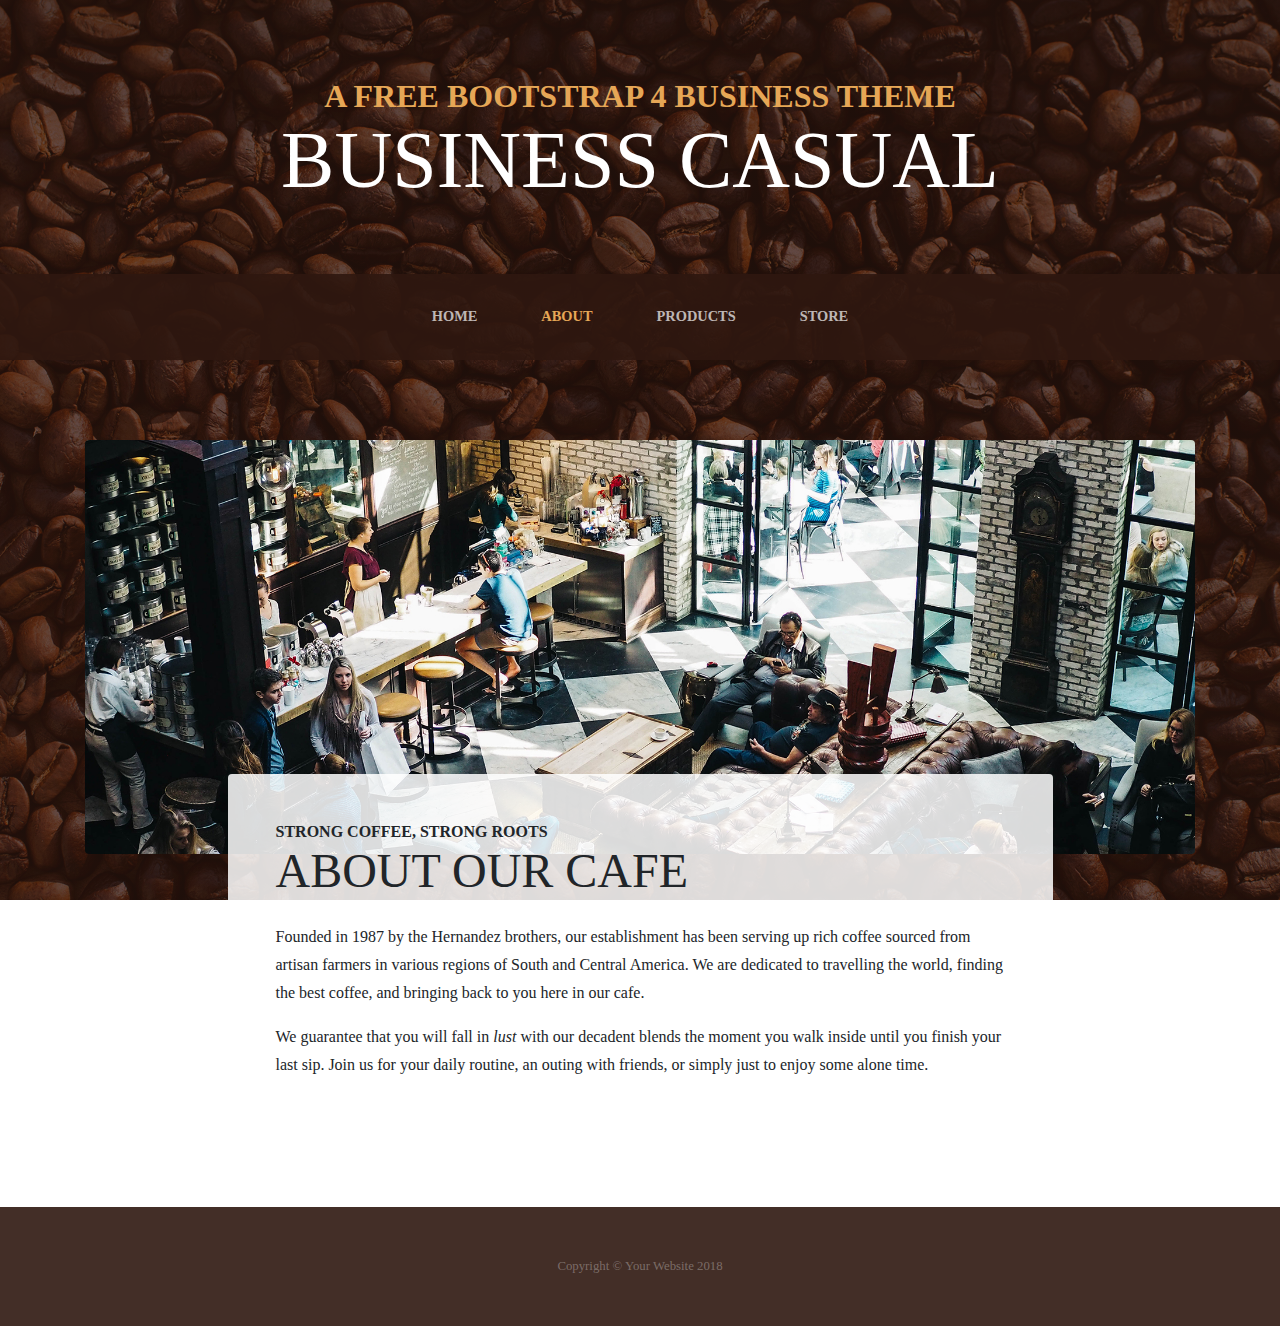
==== about.html @ 41c99a98 "Start templating" ====
<!DOCTYPE html>
<html>
  <head>
    <meta charset="UTF-8">
    <meta name="viewport" content="width=device-width, initial-scale=1">    
    <!-- Bootstrap CSS -->
    <link 
      rel="stylesheet" 
      href="https://maxcdn.bootstrapcdn.com/bootstrap/4.0.0/css/bootstrap.min.css" 
      integrity="sha384-Gn5384xqQ1aoWXA+058RXPxPg6fy4IWvTNh0E263XmFcJlSAwiGgFAW/dAiS6JXm" 
      crossorigin="anonymous">

      <!-- My CSS -->
      <link 
      rel="stylesheet" 
      href="assets/styles/style.css">
  
    <title>Devika's Lip Balm</title>

  </head>

  <body>
    <h1 class="site-heading text-center text-white d-none d-lg-block">
      <span class="site-heading-upper text-primary mb-3">A Free Bootstrap 4 Business Theme</span>
      <span class="site-heading-lower">Business Casual</span>
    </h1>

    <!-- Navigation -->
    <nav class="navbar navbar-expand-lg navbar-dark py-lg-4" id="mainNav">
      <div class="container">
        <a class="navbar-brand text-uppercase text-expanded font-weight-bold d-lg-none" href="#">Start Bootstrap</a>
        <button class="navbar-toggler" type="button" data-toggle="collapse" data-target="#navbarResponsive" aria-controls="navbarResponsive" aria-expanded="false" aria-label="Toggle navigation">
          <span class="navbar-toggler-icon"></span>
        </button>
        <div class="collapse navbar-collapse" id="navbarResponsive">
          <ul class="navbar-nav mx-auto">
            <li class="nav-item px-lg-4">
              <a class="nav-link text-uppercase text-expanded" href="index.html">Home
                <span class="sr-only">(current)</span>
              </a>
            </li>
            <li class="nav-item active px-lg-4">
              <a class="nav-link text-uppercase text-expanded" href="about.html">About</a>
            </li>
            <li class="nav-item px-lg-4">
              <a class="nav-link text-uppercase text-expanded" href="products.html">Products</a>
            </li>
            <li class="nav-item px-lg-4">
              <a class="nav-link text-uppercase text-expanded" href="store.html">Store</a>
            </li>
          </ul>
        </div>
      </div>
    </nav>

    <section class="page-section about-heading">
      <div class="container">
        <img class="img-fluid rounded about-heading-img mb-3 mb-lg-0" src="assets/img/about.jpg" alt="">
        <div class="about-heading-content">
          <div class="row">
            <div class="col-xl-9 col-lg-10 mx-auto">
              <div class="bg-faded rounded p-5">
                <h2 class="section-heading mb-4">
                  <span class="section-heading-upper">Strong Coffee, Strong Roots</span>
                  <span class="section-heading-lower">About Our Cafe</span>
                </h2>
                <p>Founded in 1987 by the Hernandez brothers, our establishment has been serving up rich coffee sourced from artisan farmers in various regions of South and Central America. We are dedicated to travelling the world, finding the best coffee, and bringing back to you here in our cafe.</p>
                <p class="mb-0">We guarantee that you will fall in <em>lust</em> with our decadent blends the moment you walk inside until you finish your last sip. Join us for your daily routine, an outing with friends, or simply just to enjoy some alone time.</p>
              </div>
            </div>
          </div>
        </div>
      </div>
    </section>

    <footer class="footer text-faded text-center py-5">
      <div class="container">
        <p class="m-0 small">Copyright &copy; Your Website 2018</p>
      </div>
    </footer>
  </body>
  <!-- jQuery -->
  <script 
    src="https://code.jquery.com/jquery-3.2.1.slim.min.js" 
    integrity="sha384-KJ3o2DKtIkvYIK3UENzmM7KCkRr/rE9/Qpg6aAZGJwFDMVNA/GpGFF93hXpG5KkN" 
    crossorigin="anonymous">
  </script>

  <!-- Popper.js -->
  <script 
    src="https://cdnjs.cloudflare.com/ajax/libs/popper.js/1.12.9/umd/popper.min.js" 
    integrity="sha384-ApNbgh9B+Y1QKtv3Rn7W3mgPxhU9K/ScQsAP7hUibX39j7fakFPskvXusvfa0b4Q" 
    crossorigin="anonymous">
  </script>

  <!-- Bootstrap JS -->
  <script 
    src="https://maxcdn.bootstrapcdn.com/bootstrap/4.0.0/js/bootstrap.min.js" 
    integrity="sha384-JZR6Spejh4U02d8jOt6vLEHfe/JQGiRRSQQxSfFWpi1MquVdAyjUar5+76PVCmYl" 
    crossorigin="anonymous">
  </script>

  <!-- My JS -->
  <script
    src="assets/scripts/script.js">
  </script>

</html>
---- assets/styles/style.css ----
body {
  font-family: 'Lora';
  background: linear-gradient(rgba(47, 23, 15, 0.65), rgba(47, 23, 15, 0.65)), url("../img/bg.jpg");
  background-attachment: fixed;
  background-position: center;
  background-size: cover;
}

h1,
h2,
h3,
h4,
h5,
h6 {
  font-family: 'Raleway';
}

p {
  line-height: 1.75;
}

.text-faded {
  color: rgba(255, 255, 255, 0.3);
}

.site-heading {
  margin-top: 5rem;
  margin-bottom: 5rem;
  text-transform: uppercase;
  line-height: 1;
  font-family: 'Raleway';
}

.site-heading .site-heading-upper {
  display: block;
  font-size: 2rem;
  font-weight: 800;
}

.site-heading .site-heading-lower {
  font-size: 5rem;
  font-weight: 100;
  line-height: 4rem;
}

.page-section {
  margin-top: 5rem;
  margin-bottom: 5rem;
}

.section-heading {
  text-transform: uppercase;
}

.section-heading .section-heading-upper {
  display: block;
  font-size: 1rem;
  font-weight: 800;
}

.section-heading .section-heading-lower {
  display: block;
  font-size: 3rem;
  font-weight: 100;
}

.bg-faded {
  background-color: rgba(255, 255, 255, 0.85);
}

#mainNav {
  background-color: rgba(47, 23, 15, 0.9);
  font-family: 'Raleway';
}

#mainNav .navbar-brand {
  color: #e6a756;
}

#mainNav .navbar-nav .nav-item .nav-link {
  color: rgba(255, 255, 255, 0.7);
  font-weight: 800;
}

#mainNav .navbar-nav .nav-item.active .nav-link {
  color: #e6a756;
}

@media (min-width: 992px) {
  #mainNav .navbar-nav .nav-item .nav-link {
    font-size: 0.9rem;
  }
  #mainNav .navbar-nav .nav-item .nav-link:hover {
    color: rgba(255, 255, 255, 0.4);
  }
  #mainNav .navbar-nav .nav-item.active .nav-link:hover {
    color: #e6a756;
  }
}

.btn-xl {
  font-weight: 700;
  font-size: 0.8rem;
  padding-top: 1.5rem;
  padding-bottom: 1.5rem;
  padding-left: 2rem;
  padding-right: 2rem;
}

.intro {
  position: relative;
}

@media (min-width: 992px) {
  .intro .intro-img {
    width: 75%;
    float: right;
  }
  .intro .intro-text {
    left: 0;
    width: 60%;
    margin-top: 3rem;
    position: absolute;
  }
  .intro .intro-text .intro-button {
    width: 100%;
    left: 0;
    position: absolute;
    bottom: -2rem;
  }
}

@media (min-width: 1200px) {
  .intro .intro-text {
    width: 45%;
  }
}

.cta {
  padding-top: 5rem;
  padding-bottom: 5rem;
  background-color: rgba(230, 167, 86, 0.9);
}

.cta .cta-inner {
  position: relative;
  padding: 3rem;
  margin: 0.5rem;
  background-color: rgba(255, 255, 255, 0.85);
}

.cta .cta-inner:before {
  border-radius: 0.5rem;
  content: '';
  position: absolute;
  top: -0.5rem;
  bottom: -0.5rem;
  left: -0.5rem;
  right: -0.5rem;
  border: 0.25rem solid rgba(255, 255, 255, 0.85);
}

@media (min-width: 992px) {
  .about-heading .about-heading-img {
    position: relative;
    z-index: 0;
  }
  .about-heading .about-heading-content {
    margin-top: -5rem;
    position: relative;
    z-index: 1;
  }
}

@media (min-width: 992px) {
  .product-item .product-item-title {
    position: relative;
    z-index: 1;
    margin-bottom: -3rem;
  }
  .product-item .product-item-img {
    position: relative;
    z-index: 0;
    max-width: 60vw;
  }
  .product-item .product-item-description {
    position: relative;
    z-index: 1;
    margin-top: -3rem;
    max-width: 50vw;
  }
}

.list-hours {
  font-size: 0.9rem;
}

.list-hours .list-hours-item {
  border-bottom: 1px solid rgba(230, 167, 86, 0.5);
  padding-bottom: .25rem;
  margin-bottom: 1rem;
  font-style: italic;
}

.list-hours .list-hours-item.today {
  font-weight: bold;
  color: #e6a756;
}

@media (min-width: 992px) {
  .list-hours {
    width: 50%;
    font-size: 1.1rem;
  }
}

.address strong {
  font-size: 1.2rem;
}

.footer {
  background-color: rgba(47, 23, 15, 0.9);
}

.text-primary {
  color: #e6a756 !important;
}

.bg-primary {
  background-color: #e6a756 !important;
}

.btn {
  box-shadow: 0px 3px 3px 0px rgba(33, 37, 41, 0.1);
}

.btn-primary {
  background-color: #e6a756;
    border-color: #e6a756;
}

.btn-primary:hover, .btn-primary:focus, .btn-primary:active {
  background-color: #df902a;
  border-color: #df902a;
}

.font-weight-light {
  font-weight: 100 !important;
}
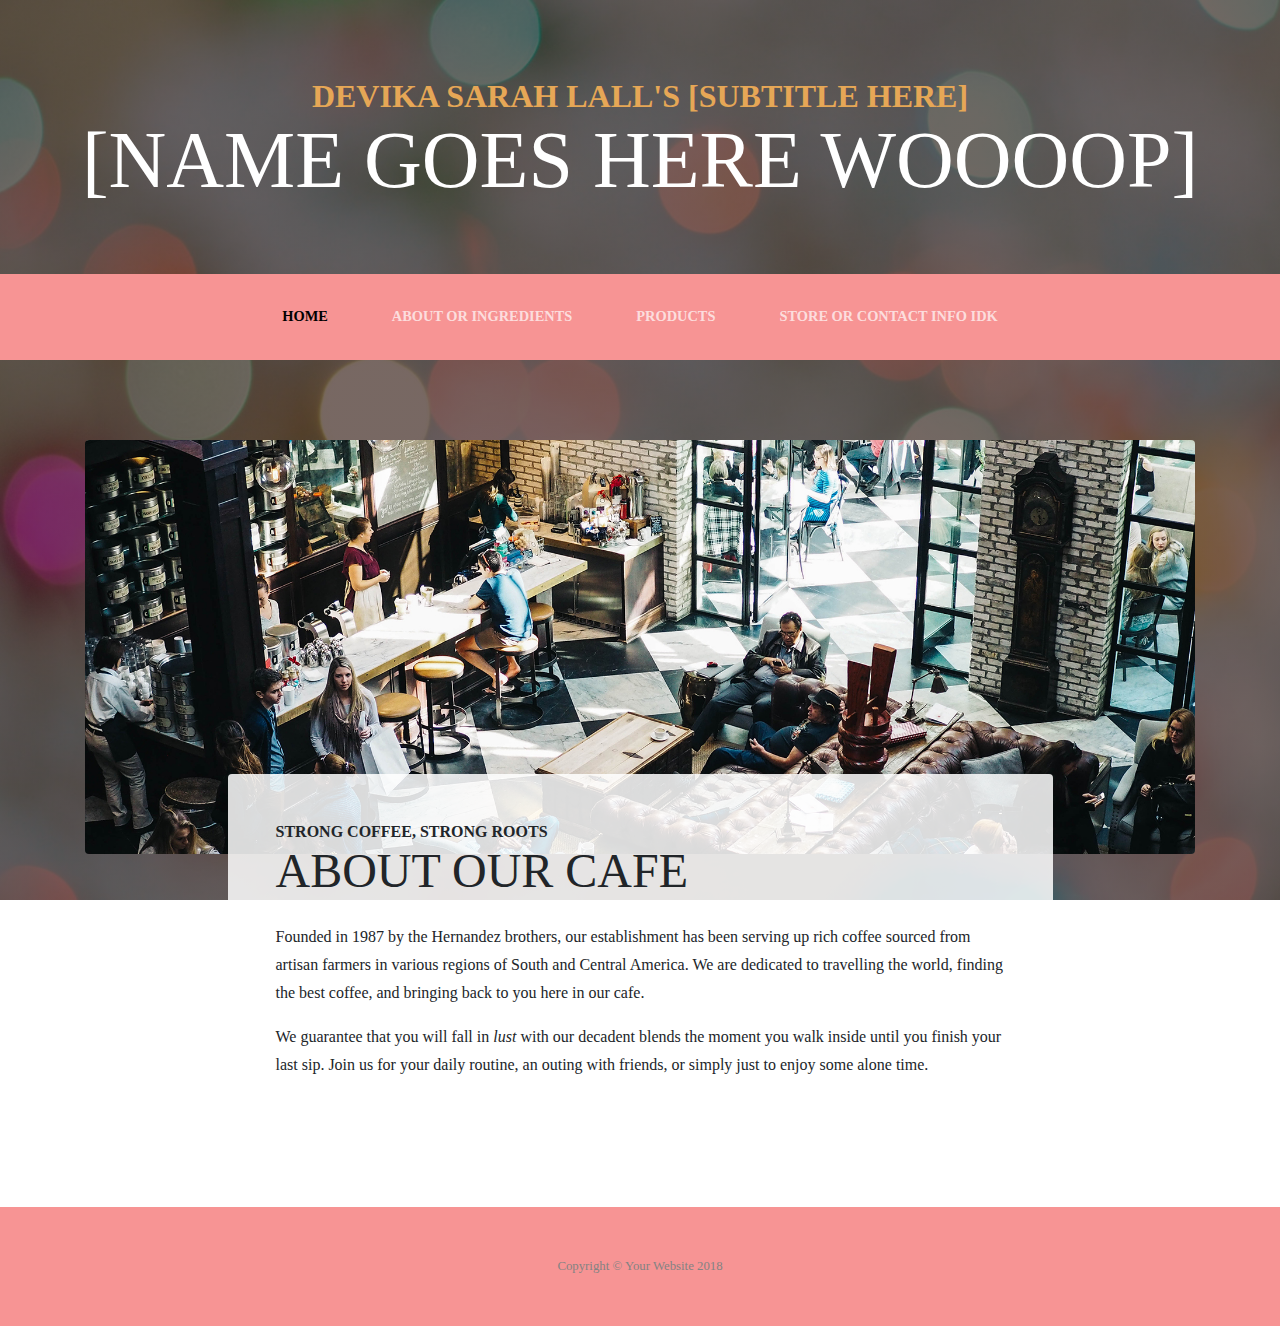
==== commit c9dce608: "Edit photos and add lorem" ====
--- a/about.html
+++ b/about.html
@@ -21,32 +21,32 @@
 
   <body>
     <h1 class="site-heading text-center text-white d-none d-lg-block">
-      <span class="site-heading-upper text-primary mb-3">A Free Bootstrap 4 Business Theme</span>
-      <span class="site-heading-lower">Business Casual</span>
+      <span class="site-heading-upper text-primary mb-3">Devika Sarah Lall's [subtitle here]</span>
+      <span class="site-heading-lower">[NAME GOES HERE WOOOOP]</span>
     </h1>
 
     <!-- Navigation -->
     <nav class="navbar navbar-expand-lg navbar-dark py-lg-4" id="mainNav">
       <div class="container">
-        <a class="navbar-brand text-uppercase text-expanded font-weight-bold d-lg-none" href="#">Start Bootstrap</a>
+        <a class="navbar-brand text-uppercase text-expanded font-weight-bold d-lg-none" href="#">[name]</a>
         <button class="navbar-toggler" type="button" data-toggle="collapse" data-target="#navbarResponsive" aria-controls="navbarResponsive" aria-expanded="false" aria-label="Toggle navigation">
           <span class="navbar-toggler-icon"></span>
         </button>
         <div class="collapse navbar-collapse" id="navbarResponsive">
           <ul class="navbar-nav mx-auto">
-            <li class="nav-item px-lg-4">
+            <li class="nav-item active px-lg-4">
               <a class="nav-link text-uppercase text-expanded" href="index.html">Home
                 <span class="sr-only">(current)</span>
               </a>
             </li>
-            <li class="nav-item active px-lg-4">
-              <a class="nav-link text-uppercase text-expanded" href="about.html">About</a>
+            <li class="nav-item px-lg-4">
+              <a class="nav-link text-uppercase text-expanded" href="about.html">about or ingredients</a>
             </li>
             <li class="nav-item px-lg-4">
-              <a class="nav-link text-uppercase text-expanded" href="products.html">Products</a>
+              <a class="nav-link text-uppercase text-expanded" href="products.html">products</a>
             </li>
             <li class="nav-item px-lg-4">
-              <a class="nav-link text-uppercase text-expanded" href="store.html">Store</a>
+              <a class="nav-link text-uppercase text-expanded" href="#">store or contact info idk</a>
             </li>
           </ul>
         </div>
--- a/assets/styles/style.css
+++ b/assets/styles/style.css
@@ -1,6 +1,6 @@
 body {
   font-family: 'Lora';
-  background: linear-gradient(rgba(47, 23, 15, 0.65), rgba(47, 23, 15, 0.65)), url("../img/bg.jpg");
+  background: linear-gradient(rgba(47, 23, 15, 0.65), rgba(47, 23, 15, 0.65)), url("../img/bg.jpeg");
   background-attachment: fixed;
   background-position: center;
   background-size: cover;
@@ -69,12 +69,12 @@
 }
 
 #mainNav {
-  background-color: rgba(47, 23, 15, 0.9);
+  background-color: rgb(247, 148, 148);
   font-family: 'Raleway';
 }
 
 #mainNav .navbar-brand {
-  color: #e6a756;
+  color: #838383;
 }
 
 #mainNav .navbar-nav .nav-item .nav-link {
@@ -83,7 +83,7 @@
 }
 
 #mainNav .navbar-nav .nav-item.active .nav-link {
-  color: #e6a756;
+  color: #000000;
 }
 
 @media (min-width: 992px) {
@@ -139,7 +139,7 @@
 .cta {
   padding-top: 5rem;
   padding-bottom: 5rem;
-  background-color: rgba(230, 167, 86, 0.9);
+  background-color: rgba(241, 133, 216, 0.7);
 }
 
 .cta .cta-inner {
@@ -219,9 +219,11 @@
 }
 
 .footer {
-  background-color: rgba(47, 23, 15, 0.9);
-}
-
+  background-color: rgb(247, 148, 148);
+}
+.footer p{
+  color: #838383
+}
 .text-primary {
   color: #e6a756 !important;
 }
@@ -235,13 +237,13 @@
 }
 
 .btn-primary {
-  background-color: #e6a756;
-    border-color: #e6a756;
+  background-color: rgba(241, 133, 216, 0.8);
+  border-color: rgba(241, 133, 216, 0.8);
 }
 
 .btn-primary:hover, .btn-primary:focus, .btn-primary:active {
-  background-color: #df902a;
-  border-color: #df902a;
+  background-color: rgba(241, 133, 216, 0.99);
+  border-color: rgba(241, 133, 216, 0.99);
 }
 
 .font-weight-light {
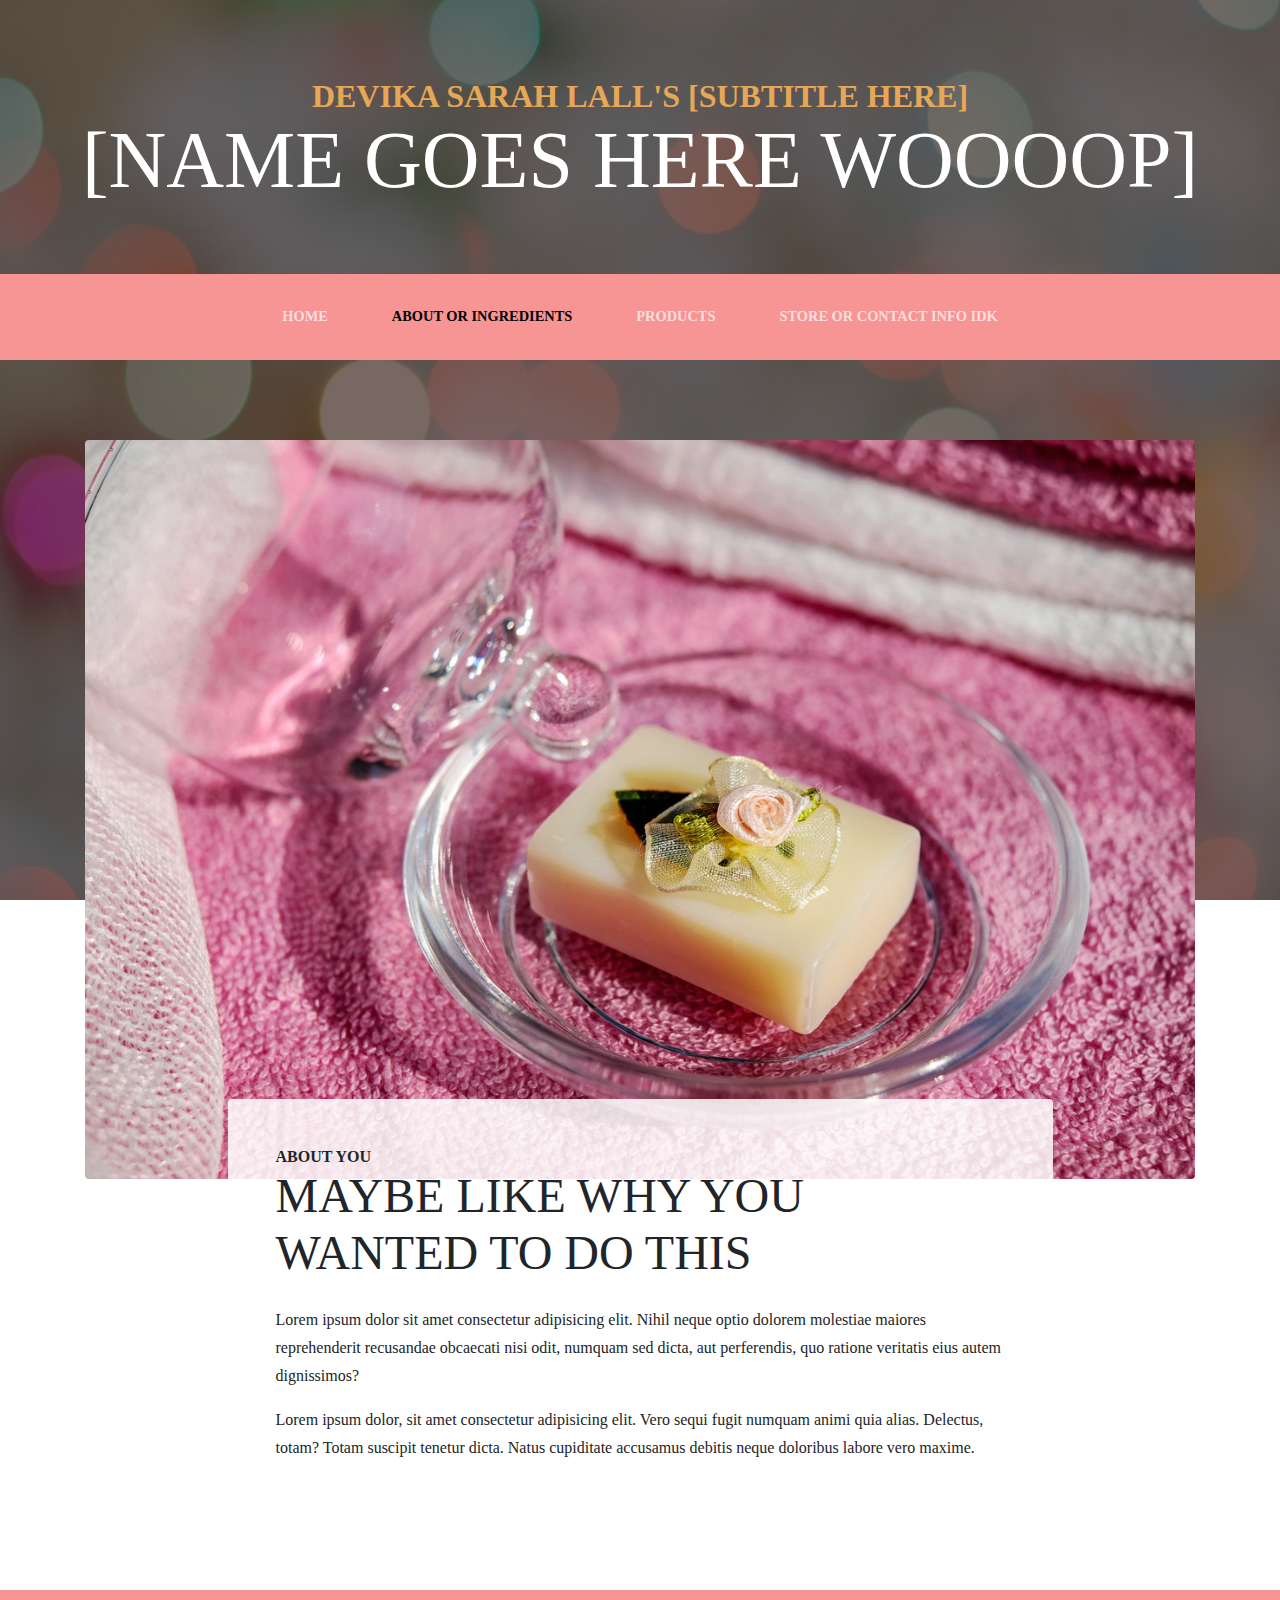
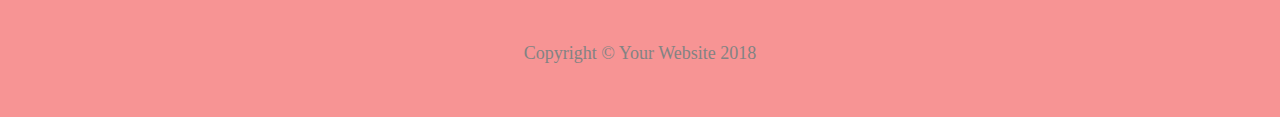
==== commit e6d8e0c3: "Edit css and add gh link" ====
--- a/about.html
+++ b/about.html
@@ -34,12 +34,12 @@
         </button>
         <div class="collapse navbar-collapse" id="navbarResponsive">
           <ul class="navbar-nav mx-auto">
-            <li class="nav-item active px-lg-4">
+            <li class="nav-item px-lg-4">
               <a class="nav-link text-uppercase text-expanded" href="index.html">Home
                 <span class="sr-only">(current)</span>
               </a>
             </li>
-            <li class="nav-item px-lg-4">
+            <li class="nav-item active px-lg-4">
               <a class="nav-link text-uppercase text-expanded" href="about.html">about or ingredients</a>
             </li>
             <li class="nav-item px-lg-4">
@@ -55,17 +55,17 @@
 
     <section class="page-section about-heading">
       <div class="container">
-        <img class="img-fluid rounded about-heading-img mb-3 mb-lg-0" src="assets/img/about.jpg" alt="">
+        <img class="img-fluid rounded about-heading-img mb-3 mb-lg-0" src="assets/img/soap.jpeg" alt="">
         <div class="about-heading-content">
           <div class="row">
             <div class="col-xl-9 col-lg-10 mx-auto">
               <div class="bg-faded rounded p-5">
                 <h2 class="section-heading mb-4">
-                  <span class="section-heading-upper">Strong Coffee, Strong Roots</span>
-                  <span class="section-heading-lower">About Our Cafe</span>
+                  <span class="section-heading-upper">about you</span>
+                  <span class="section-heading-lower">maybe like why you wanted to do this</span>
                 </h2>
-                <p>Founded in 1987 by the Hernandez brothers, our establishment has been serving up rich coffee sourced from artisan farmers in various regions of South and Central America. We are dedicated to travelling the world, finding the best coffee, and bringing back to you here in our cafe.</p>
-                <p class="mb-0">We guarantee that you will fall in <em>lust</em> with our decadent blends the moment you walk inside until you finish your last sip. Join us for your daily routine, an outing with friends, or simply just to enjoy some alone time.</p>
+                <p>Lorem ipsum dolor sit amet consectetur adipisicing elit. Nihil neque optio dolorem molestiae maiores reprehenderit recusandae obcaecati nisi odit, numquam sed dicta, aut perferendis, quo ratione veritatis eius autem dignissimos?</p>
+                <p class="mb-0">Lorem ipsum dolor, sit amet consectetur adipisicing elit. Vero sequi fugit numquam animi quia alias. Delectus, totam? Totam suscipit tenetur dicta. Natus cupiditate accusamus debitis neque doloribus labore vero maxime.</p>
               </div>
             </div>
           </div>
--- a/assets/styles/style.css
+++ b/assets/styles/style.css
@@ -94,7 +94,7 @@
     color: rgba(255, 255, 255, 0.4);
   }
   #mainNav .navbar-nav .nav-item.active .nav-link:hover {
-    color: #e6a756;
+    color: #838383;
   }
 }
 
@@ -222,8 +222,16 @@
   background-color: rgb(247, 148, 148);
 }
 .footer p{
-  color: #838383
-}
+  color: #838383;
+  font-size: 18px;
+}
+.footer p a{
+  color: #838383;
+}
+.footer p a:hover{
+  color: #000000;
+}
+
 .text-primary {
   color: #e6a756 !important;
 }
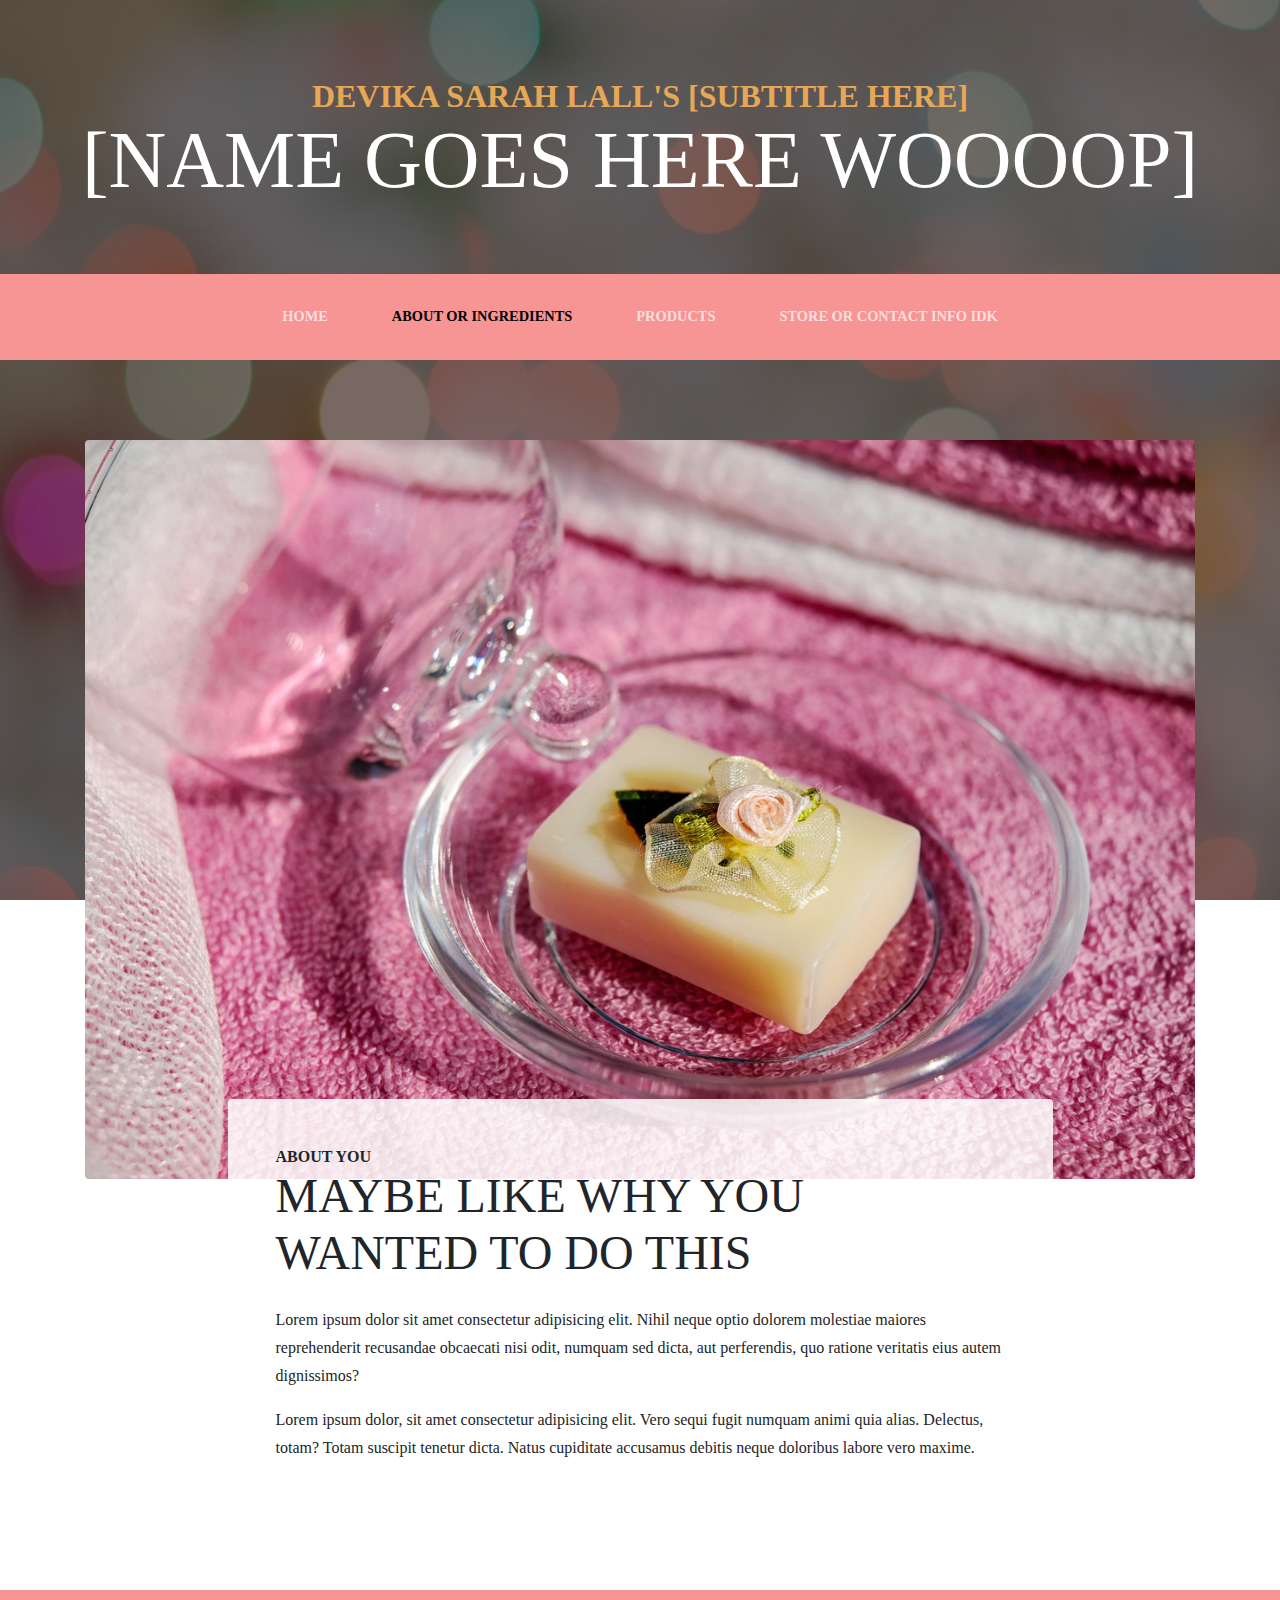
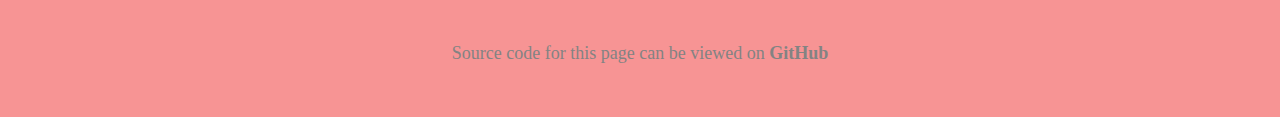
==== commit bfd6d57d: "change product pictures" ====
--- a/about.html
+++ b/about.html
@@ -75,7 +75,7 @@
 
     <footer class="footer text-faded text-center py-5">
       <div class="container">
-        <p class="m-0 small">Copyright &copy; Your Website 2018</p>
+        <p class="m-0">Source code for this page can be viewed on <strong><a href="https://github.com/AlexPersaud17">GitHub <i class="fab fa-github"></i></a></strong></p>
       </div>
     </footer>
   </body>
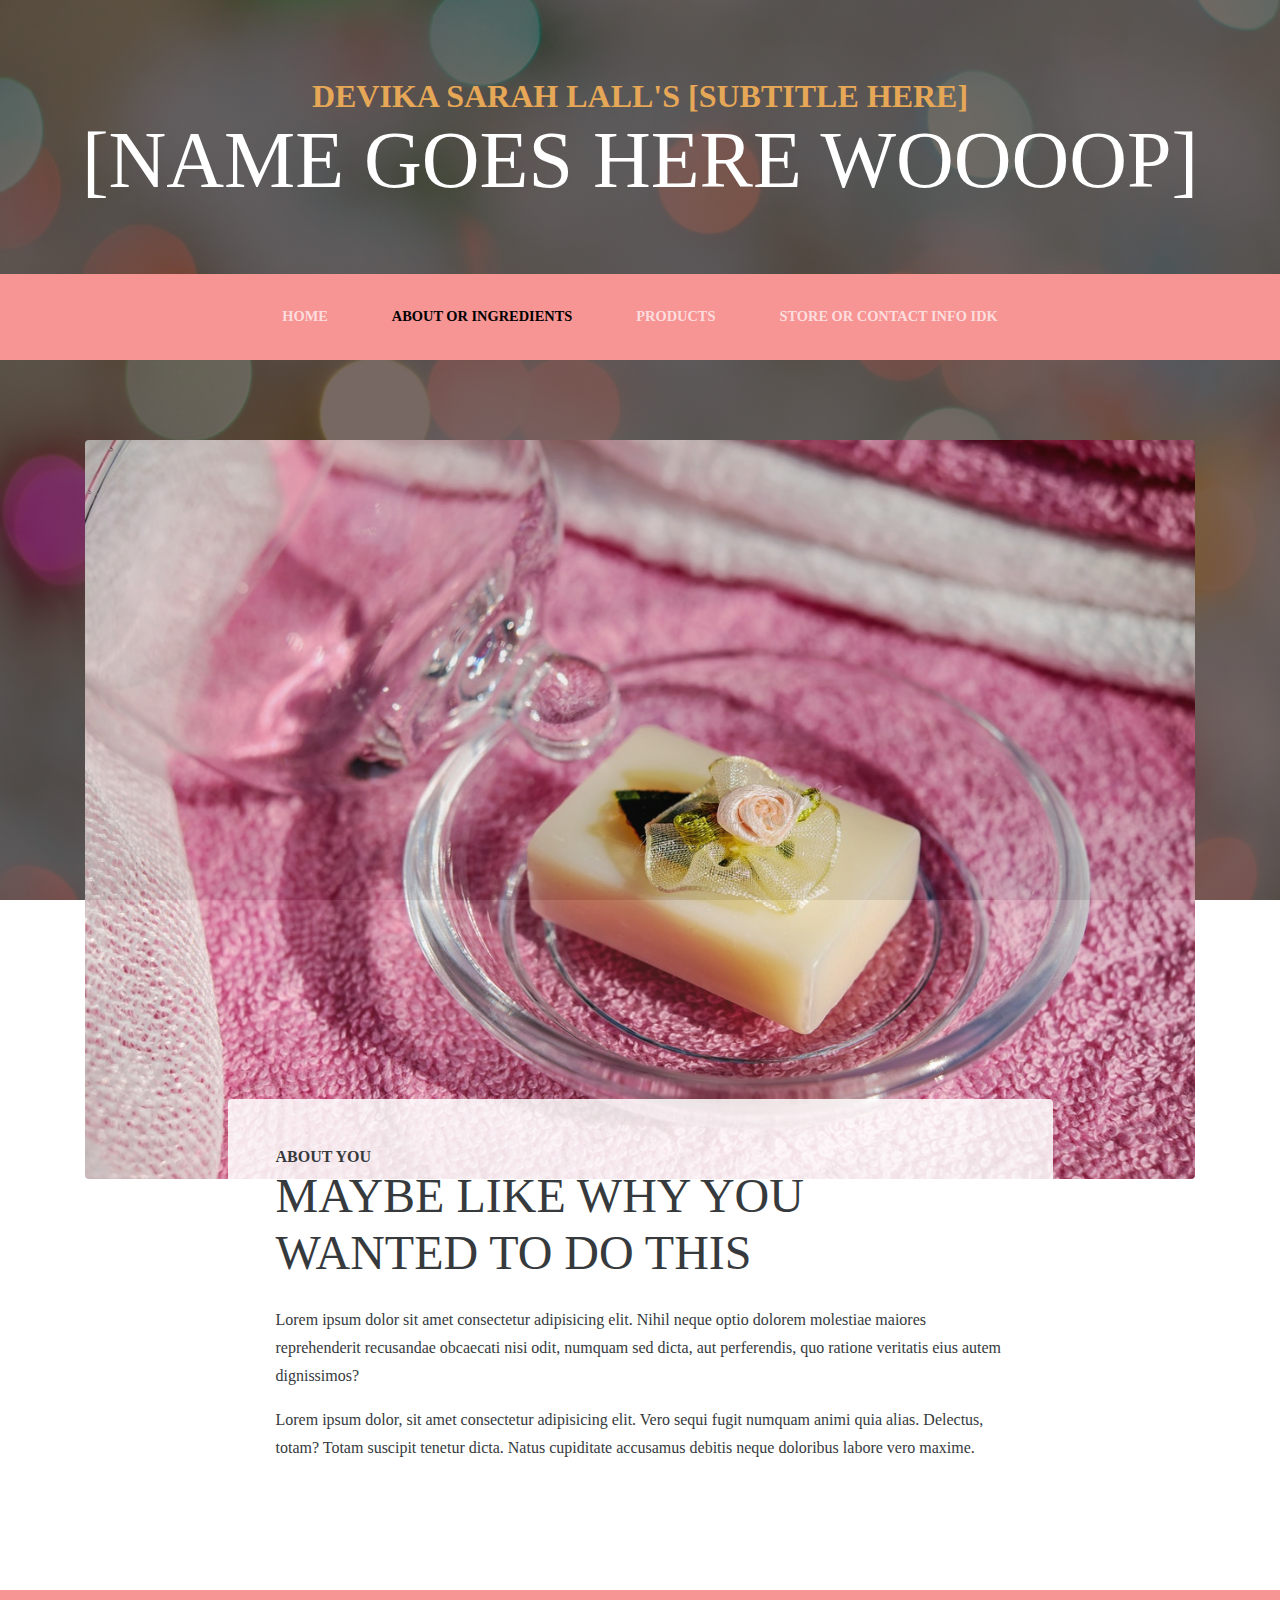
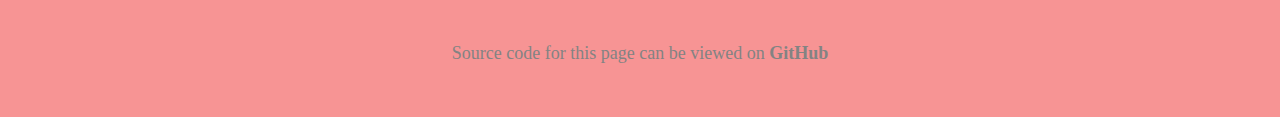
==== commit c34983ca: "Add javascript to fade in and out welcome text" ====
--- a/about.html
+++ b/about.html
@@ -20,10 +20,12 @@
   </head>
 
   <body>
-    <h1 class="site-heading text-center text-white d-none d-lg-block">
-      <span class="site-heading-upper text-primary mb-3">Devika Sarah Lall's [subtitle here]</span>
-      <span class="site-heading-lower">[NAME GOES HERE WOOOOP]</span>
-    </h1>
+    <a href="home.html" class="title-link">
+      <h1 class="site-heading text-center text-white d-none d-lg-block">
+        <span class="site-heading-upper text-primary mb-3">Devika Sarah Lall's [subtitle here]</span>
+        <span class="site-heading-lower">[NAME GOES HERE WOOOOP]</span>
+      </h1>
+    </a>
 
     <!-- Navigation -->
     <nav class="navbar navbar-expand-lg navbar-dark py-lg-4" id="mainNav">
@@ -35,7 +37,7 @@
         <div class="collapse navbar-collapse" id="navbarResponsive">
           <ul class="navbar-nav mx-auto">
             <li class="nav-item px-lg-4">
-              <a class="nav-link text-uppercase text-expanded" href="index.html">Home
+              <a class="nav-link text-uppercase text-expanded" href="home.html">Home
                 <span class="sr-only">(current)</span>
               </a>
             </li>
@@ -53,56 +55,56 @@
       </div>
     </nav>
 
-    <section class="page-section about-heading">
-      <div class="container">
-        <img class="img-fluid rounded about-heading-img mb-3 mb-lg-0" src="assets/img/soap.jpeg" alt="">
-        <div class="about-heading-content">
-          <div class="row">
-            <div class="col-xl-9 col-lg-10 mx-auto">
-              <div class="bg-faded rounded p-5">
-                <h2 class="section-heading mb-4">
-                  <span class="section-heading-upper">about you</span>
-                  <span class="section-heading-lower">maybe like why you wanted to do this</span>
-                </h2>
-                <p>Lorem ipsum dolor sit amet consectetur adipisicing elit. Nihil neque optio dolorem molestiae maiores reprehenderit recusandae obcaecati nisi odit, numquam sed dicta, aut perferendis, quo ratione veritatis eius autem dignissimos?</p>
-                <p class="mb-0">Lorem ipsum dolor, sit amet consectetur adipisicing elit. Vero sequi fugit numquam animi quia alias. Delectus, totam? Totam suscipit tenetur dicta. Natus cupiditate accusamus debitis neque doloribus labore vero maxime.</p>
+    <div class="section-container">
+      <section class="page-section about-heading">
+        <div class="container">
+          <img class="img-fluid rounded about-heading-img mb-3 mb-lg-0" src="assets/img/soap.jpeg" alt="">
+          <div class="about-heading-content">
+            <div class="row">
+              <div class="col-xl-9 col-lg-10 mx-auto">
+                <div class="bg-faded rounded p-5">
+                  <h2 class="section-heading mb-4">
+                    <span class="section-heading-upper">about you</span>
+                    <span class="section-heading-lower">maybe like why you wanted to do this</span>
+                  </h2>
+                  <p>Lorem ipsum dolor sit amet consectetur adipisicing elit. Nihil neque optio dolorem molestiae maiores reprehenderit recusandae obcaecati nisi odit, numquam sed dicta, aut perferendis, quo ratione veritatis eius autem dignissimos?</p>
+                  <p class="mb-0">Lorem ipsum dolor, sit amet consectetur adipisicing elit. Vero sequi fugit numquam animi quia alias. Delectus, totam? Totam suscipit tenetur dicta. Natus cupiditate accusamus debitis neque doloribus labore vero maxime.</p>
+                </div>
               </div>
             </div>
           </div>
         </div>
-      </div>
-    </section>
-
+      </section>
+    </div>
+    
     <footer class="footer text-faded text-center py-5">
       <div class="container">
         <p class="m-0">Source code for this page can be viewed on <strong><a href="https://github.com/AlexPersaud17">GitHub <i class="fab fa-github"></i></a></strong></p>
       </div>
     </footer>
   </body>
+
   <!-- jQuery -->
   <script 
-    src="https://code.jquery.com/jquery-3.2.1.slim.min.js" 
-    integrity="sha384-KJ3o2DKtIkvYIK3UENzmM7KCkRr/rE9/Qpg6aAZGJwFDMVNA/GpGFF93hXpG5KkN" 
-    crossorigin="anonymous">
+  src="https://ajax.googleapis.com/ajax/libs/jquery/3.2.1/jquery.min.js">
   </script>
 
   <!-- Popper.js -->
   <script 
-    src="https://cdnjs.cloudflare.com/ajax/libs/popper.js/1.12.9/umd/popper.min.js" 
-    integrity="sha384-ApNbgh9B+Y1QKtv3Rn7W3mgPxhU9K/ScQsAP7hUibX39j7fakFPskvXusvfa0b4Q" 
-    crossorigin="anonymous">
+  src="https://cdnjs.cloudflare.com/ajax/libs/popper.js/1.12.9/umd/popper.min.js" 
+  integrity="sha384-ApNbgh9B+Y1QKtv3Rn7W3mgPxhU9K/ScQsAP7hUibX39j7fakFPskvXusvfa0b4Q" 
+  crossorigin="anonymous">
   </script>
 
   <!-- Bootstrap JS -->
   <script 
-    src="https://maxcdn.bootstrapcdn.com/bootstrap/4.0.0/js/bootstrap.min.js" 
-    integrity="sha384-JZR6Spejh4U02d8jOt6vLEHfe/JQGiRRSQQxSfFWpi1MquVdAyjUar5+76PVCmYl" 
-    crossorigin="anonymous">
+  src="https://maxcdn.bootstrapcdn.com/bootstrap/4.0.0/js/bootstrap.min.js" 
+  integrity="sha384-JZR6Spejh4U02d8jOt6vLEHfe/JQGiRRSQQxSfFWpi1MquVdAyjUar5+76PVCmYl" 
+  crossorigin="anonymous">
   </script>
 
   <!-- My JS -->
-  <script
-    src="assets/scripts/script.js">
-  </script>
+  <script src="assets/scripts/script.js"></script>
+
 
 </html>--- a/assets/styles/style.css
+++ b/assets/styles/style.css
@@ -257,3 +257,45 @@
 .font-weight-light {
   font-weight: 100 !important;
 }
+#welcome-intro{
+  background: linear-gradient(rgba(255, 255, 255, 0), rgba(136, 73, 255, 0.8)), url("../img/lavender.jpeg");
+  background-size: cover;
+  background-repeat: no-repeat;
+  position: fixed; 
+  top: 0; 
+  left: 0; 
+  min-width: 100%;
+  min-height: 100%;
+  text-align: center;
+}
+
+.welcome-intro-text{
+  vertical-align: middle;
+  font-family: 'Pacifico', cursive;
+  font-size: 72px;
+  color: rgb(0, 0, 0);
+}
+
+.welcome-intro-heading{
+  display: none;
+}
+
+.welcome-intro-container{
+  background-color: rgba(255, 255, 255, 0.5);
+  padding: 20px;
+}
+
+.welcome-logo-container{
+  background-color: rgba(255, 255, 255, 0.5);
+  display: inline-block;
+  margin-bottom: 30px;
+}
+
+/* .header-container */
+.section-container{
+  visibility: hidden;
+}
+
+.title-link:hover{
+  text-decoration: none;
+}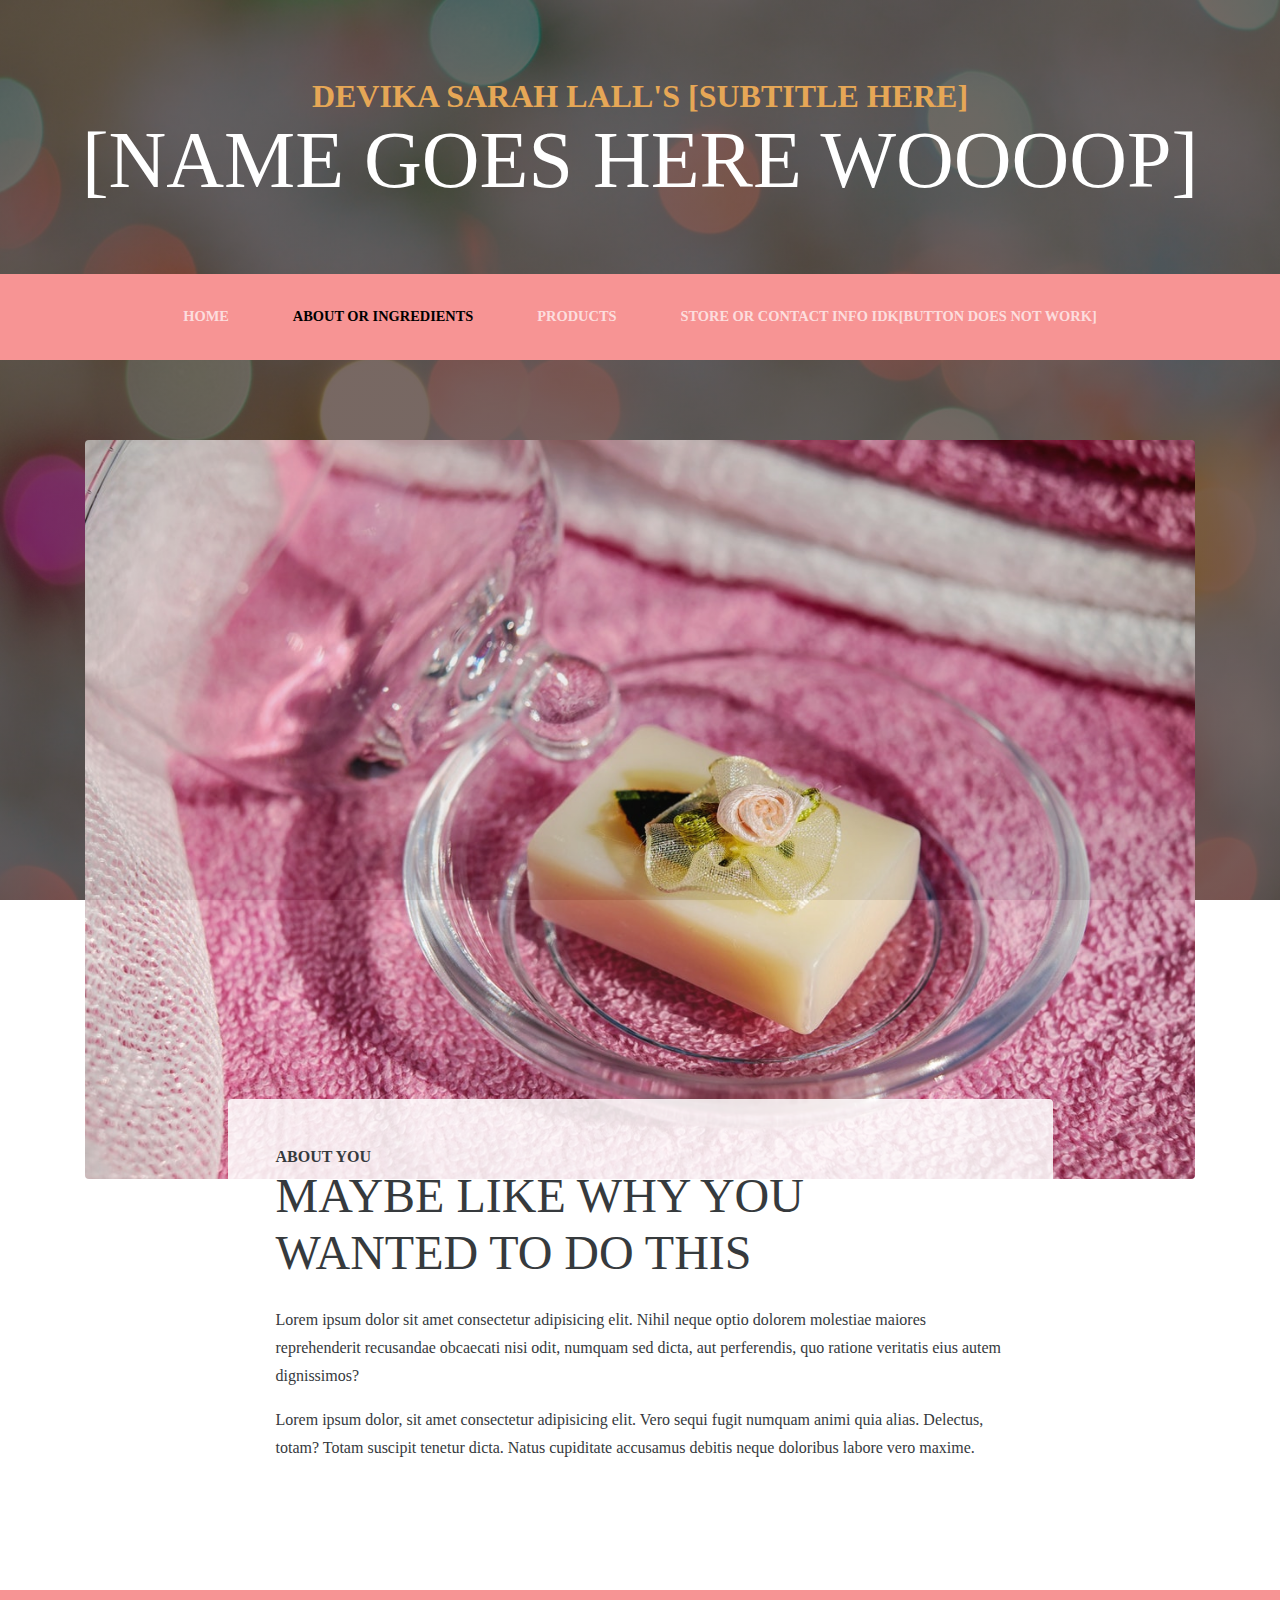
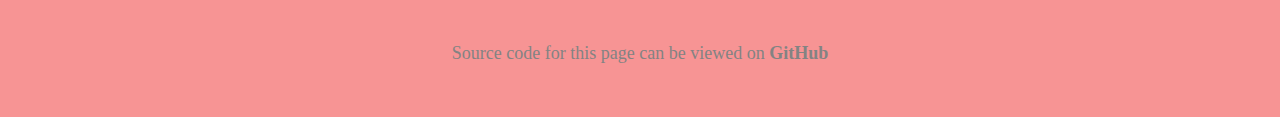
==== commit 7b7df488: "Add note that store button does not work:" ====
--- a/about.html
+++ b/about.html
@@ -48,7 +48,7 @@
               <a class="nav-link text-uppercase text-expanded" href="products.html">products</a>
             </li>
             <li class="nav-item px-lg-4">
-              <a class="nav-link text-uppercase text-expanded" href="#">store or contact info idk</a>
+              <a class="nav-link text-uppercase text-expanded" href="#">store or contact info idk[button does not work]</a>
             </li>
           </ul>
         </div>
--- a/assets/styles/style.css
+++ b/assets/styles/style.css
@@ -276,6 +276,12 @@
   color: rgb(0, 0, 0);
 }
 
+@media only screen and (max-width: 600px) {
+  .welcome-intro-text{
+    font-size: 36px;
+  }
+}
+
 .welcome-intro-heading{
   display: none;
 }
